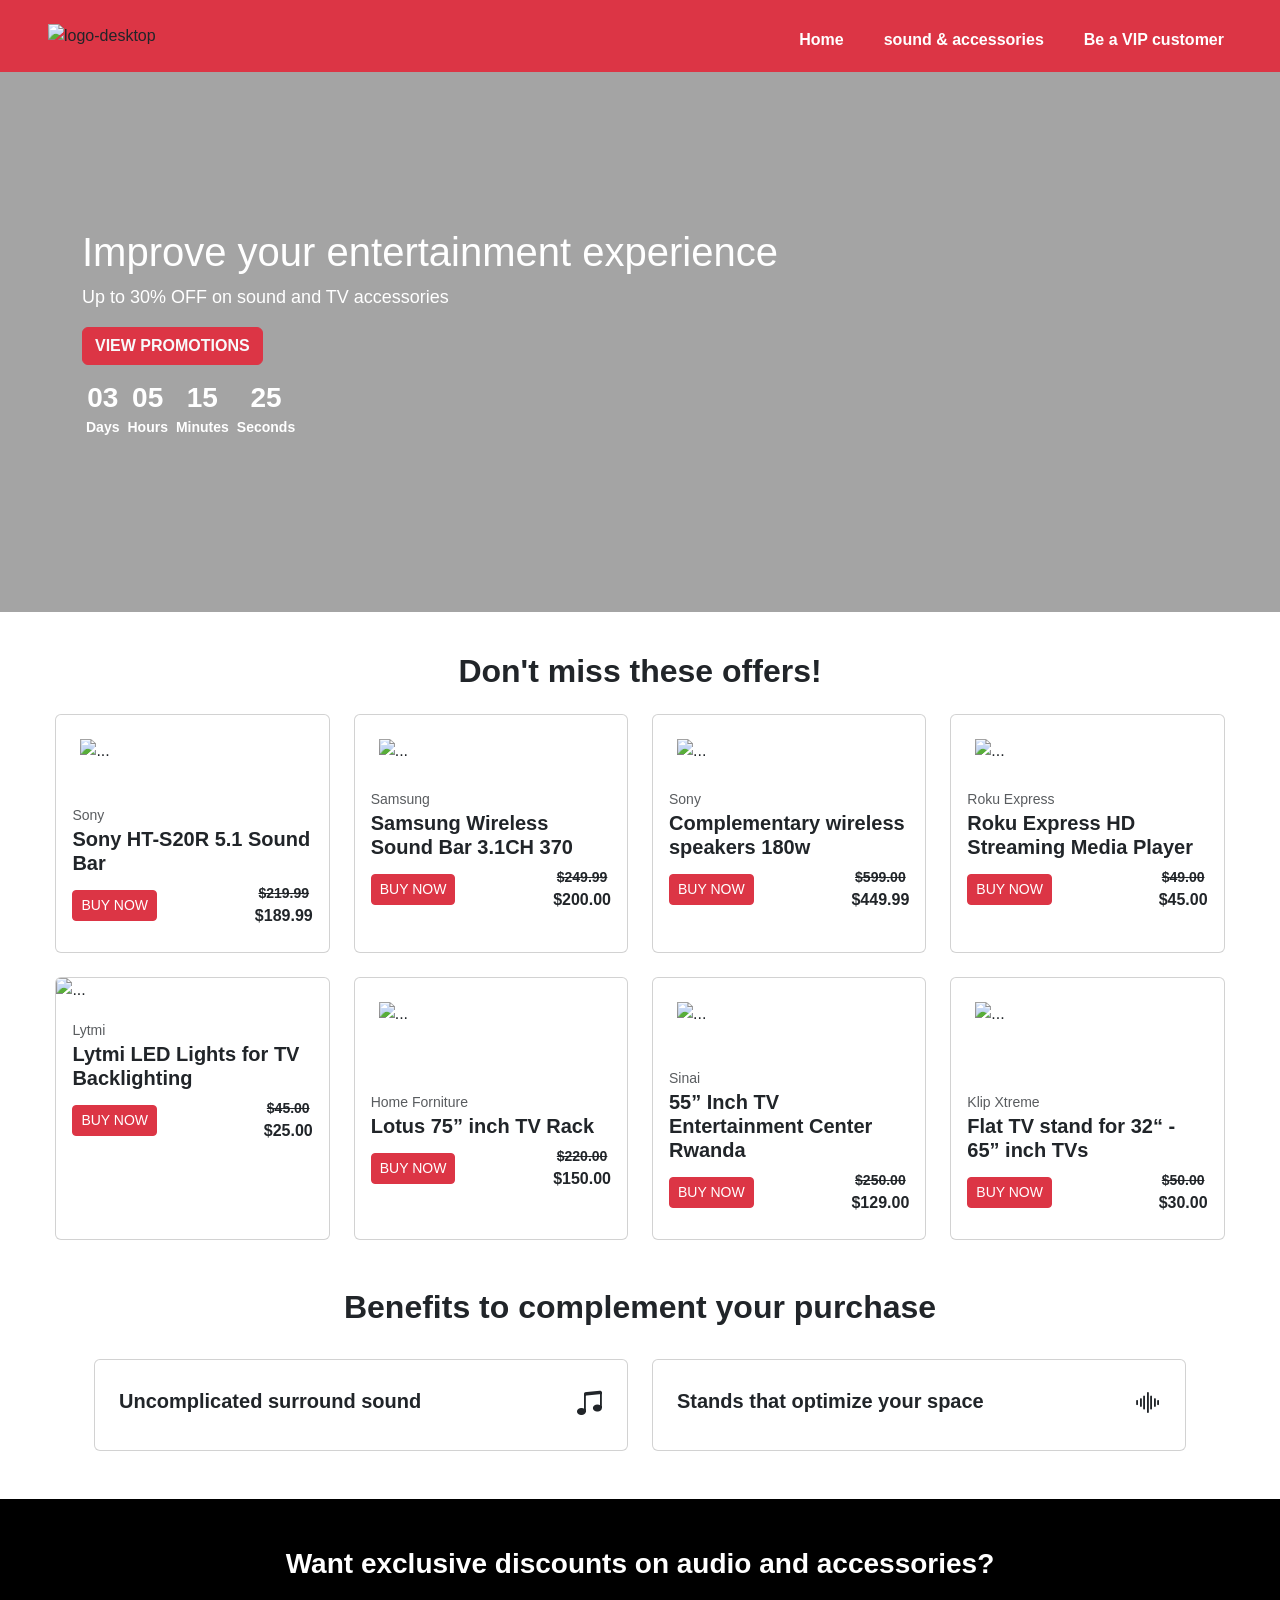
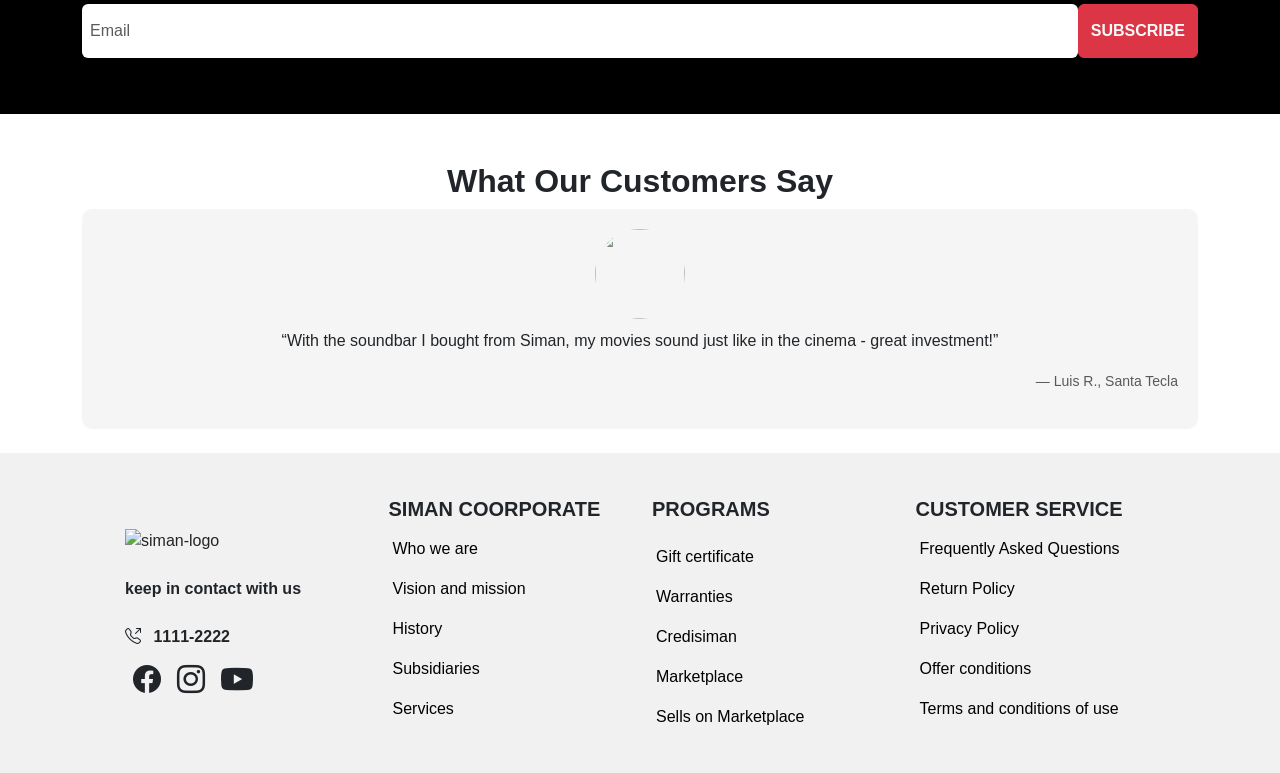
==== sonido-accesorios.html @ 6a21d480 "actualizacion de la pagina princial & segunda pagina" ====
<!DOCTYPE html>
<html lang="en">
<head>
    <meta charset="UTF-8">
    <meta name="viewport" content="width=device-width, initial-scale=1.0">
    <!-- bootstrap -->
    <link href="https://cdn.jsdelivr.net/npm/bootstrap@5.3.5/dist/css/bootstrap.min.css" rel="stylesheet"
        integrity="sha384-SgOJa3DmI69IUzQ2PVdRZhwQ+dy64/BUtbMJw1MZ8t5HZApcHrRKUc4W0kG879m7" crossorigin="anonymous">
    <!-- my css -->
    <link rel="stylesheet" href="./styles/main.css">

    <!-- icons -->
    <link rel="stylesheet" href="https://cdn.jsdelivr.net/npm/bootstrap-icons@1.10.5/font/bootstrap-icons.css">
    <title>Siman</title>

    <!-- favicon -->
    <link rel="shortcut icon"
        href="https://simanguatemala.vtexassets.com/assets/vtex.file-manager-graphql/images/2375d2b0-a2b3-4b25-a170-7aece2678633___c0e8cd3ea762f9db4b2bd7751174f7fa.svg"
        type="image/x-icon">
    <title>Star Wars</title>
</head>
<body>

    <header>
        <nav class="navbar navbar-expand-lg bg-danger">
          <div class="container-fluid px-2 px-lg-5 py-1">
            <button class="navbar-toggler" type="button" data-bs-toggle="collapse" data-bs-target="#navbarSupportedContent" aria-controls="navbarSupportedContent" aria-expanded="false" aria-label="Toggle navigation" style="border: none;">
              <span class="navbar-toggler-icon"></span>
            </button>
            </figure class="navbar-brand">
              <img
              src="https://simanguatemala.vtexassets.com/assets/vtex.file-manager-graphql/images/2375d2b0-a2b3-4b25-a170-7aece2678633___c0e8cd3ea762f9db4b2bd7751174f7fa.svg"
              alt="siman-logo" class="img-fluid d-md-none" style="max-width: 40px;" />
              <img class="d-none d-md-block"
                    src="https://simanguatemala.vtexassets.com/assets/vtex.file-manager-graphql/images/c151d70c-7b00-42c3-a882-f98269ffe7f4___5846d44646cb98de410f65258cc00608.png"
                    alt="logo-desktop" class="img-fluid" />
            </figure>
            <div class="collapse navbar-collapse" id="navbarSupportedContent">
              <ul class="navbar-nav mb-2 mb-lg-0 w-100 d-flex justify-content-center justify-content-lg-end gap-lg-4 mt-2">
                <li class="nav-item">
                  <a class="nav-link text-white fw-semibold" aria-current="page" href="index.html">Home</a>
                </li>
                <li class="nav-item">
                  <a class="nav-link text-white fw-semibold" href="sonido-accesorios.html">sound & accessories</a>
                </li>
                <li class="nav-item dropdown">
                  <a class="nav-link text-white fw-semibold" href="vip-customer.html">Be a VIP customer</a>
                </li>
              </ul>
            </div>
          </div>
        </nav>
    </header>

    <main class="w-100">

        <!-- HERO-->
        <section class="banner-hero-sonido_accesorios position-relative">

            <!-- opacidad de la img de fondo -->
            <div class="lamina text-white text-center text-md-start d-flex flex-column justify-content-center align-items-md-start align-items-center">
              <div class="container">
                    <h2 class="title">Improve your entertainment experience</h2>
                    <p class="paragraph">Up to 30% OFF on sound and TV accessories</p>
                    <button class="btn btn-danger text-light fw-bold">VIEW PROMOTIONS</button>

                    <div class="d-flex text-center justify-content-center justify-content-md-start text-white py-3">
                      <h3 class="fs-3 fw-bold m-0">03 <span class="timerText d-block m-1">Days</span></h3>
                      <h3 class="fs-3 fw-bold m-0">05 <span class="timerText d-block m-1">Hours</span></h3>
                      <h3 class="fs-3 fw-bold m-0">15 <span class="timerText d-block m-1">Minutes</span></h3>
                      <h3 class="fs-3 fw-bold m-0">25 <span class="timerText d-block m-1">Seconds</span></h3>
                  </div>
                </div>
            </div>
        </section>

        <!-- featured products -->
        <section class="container-fluid my-4">
            <h2 class="fw-bold text-center px-lg-5 px-2 py-3">Don't miss these offers!</h2>

            <div class="carousel-container mx-auto row row-cols-1 row-cols-md-3 g-4">
          
                  <article class="col-lg-3">
                    <div class="card h-100 pb-lg-2">
                      <img src="https://siman.vtexassets.com/arquivos/ids/6643226-500-auto?v=638767209895900000&width=500&height=auto&aspect=true" class="card-img-top img-fluid p-4" alt="...">
                      <div class="card-body">
                        <span><small class="text-body-secondary">Sony</small></span>
                        <h5 class="card-title fw-bold">Sony HT-S20R 5.1 Sound Bar</h5>
                        <div class="d-flex justify-content-between align-items-center">
                          <button class="btn btn-danger btn-sm">BUY NOW</button>
                          <p class="card-text fw-semibold discount text-center"> <span class="text-decoration-line-through price d-block">$219.99</span> $189.99</p>
                        </div>
                      </div>
                    </div>
                  </article>


                  <article class="col-lg-3">
                    <div class="card h-100 pb-lg-2">
                      <img src="https://siman.vtexassets.com/arquivos/ids/6119505-500-auto?v=638615772704100000&width=500&height=auto&aspect=true" class="card-img-top img-fluid p-4" alt="...">
                      <div class="card-body py-0">
                        <span><small class="text-body-secondary">Samsung</small></span>
                        <h5 class="card-title fw-bold">Samsung Wireless Sound Bar 3.1CH 370</h5>
                        <div class="d-flex justify-content-between align-items-center">
                          <button class="btn btn-danger btn-sm">BUY NOW</button>
                          <p class="card-text fw-semibold discount text-center"> <span class="text-decoration-line-through price d-block">$249.99</span> $200.00</p>
                        </div>
                      </div>
                    </div>
                  </article>

                  <article class="col-lg-3">
                    <div class="card h-100 pb-lg-2">
                      <img src="https://siman.vtexassets.com/arquivos/ids/3987965-500-auto?v=638132895800870000&width=500&height=auto&aspect=true" class="card-img-top img-fluid p-4" alt="...">
                      <div class="card-body py-0">
                        <span><small class="text-body-secondary">Sony</small></span>
                        <h5 class="card-title fw-bold">Complementary wireless speakers 180w</h5>
                        <div class="d-flex justify-content-between align-items-center">
                          <button class="btn btn-danger btn-sm">BUY NOW</button>
                          <p class="card-text fw-semibold discount text-center"> <span class="text-decoration-line-through price d-block">$599.00</span> $449.99</p>
                        </div>
                      </div>
                    </div>
                  </article>

                  <article class="col-lg-3">
                    <div class="card h-100 pb-lg-2">
                      <img src="https://siman.vtexassets.com/arquivos/ids/6237749-500-auto?v=638640838999270000&width=500&height=auto&aspect=true" class="card-img-top img-fluid p-4" alt="...">
                      <div class="card-body py-0">
                        <span><small class="text-body-secondary">Roku Express</small></span>
                        <h5 class="card-title fw-bold">Roku Express HD Streaming Media Player</h5>
                        <div class="d-flex justify-content-between align-items-center">
                          <button class="btn btn-danger btn-sm">BUY NOW</button>
                          <p class="card-text fw-semibold discount text-center"> <span class="text-decoration-line-through price d-block">$49.00</span> $45.00</p>
                        </div>
                      </div>
                    </div>
                  </article>

                  <article class="col-lg-3">
                    <div class="card h-100 pb-lg-2">
                      <img src="https://siman.vtexassets.com/arquivos/ids/6448779-1200-auto?v=638700645187700000&width=1200&height=auto&aspect=true" class="card-img-top img-fluid" alt="...">
                      <div class="card-body ">
                        <span><small class="text-body-secondary">Lytmi</small></span>
                        <h5 class="card-title fw-bold">Lytmi LED Lights for TV Backlighting</h5>
                        <div class="d-flex justify-content-between align-items-center">
                          <button class="btn btn-danger btn-sm">BUY NOW</button>
                          <p class="card-text fw-semibold discount text-center"> <span class="text-decoration-line-through price d-block">$45.00</span> $25.00</p>
                        </div>
                      </div>
                    </div>
                  </article>

                  <article class="col-lg-3">
                    <div class="card h-100 pb-lg-2">
                      <img src="https://siman.vtexassets.com/arquivos/ids/6838972-1200-auto?v=638814684717830000&width=1200&height=auto&aspect=true" class="card-img-top img-fluid p-4" alt="...">
                      <div class="card-body mt-4">
                        <span><small class="text-body-secondary">Home Forniture</small></span>
                        <h5 class="card-title fw-bold">Lotus 75” inch TV Rack</h5>
                        <div class="d-flex justify-content-between align-items-center">
                          <button class="btn btn-danger btn-sm">BUY NOW</button>
                          <p class="card-text fw-semibold discount text-center"> <span class="text-decoration-line-through price d-block">$220.00</span> $150.00</p>
                        </div>
                      </div>
                    </div>
                  </article>

                  <article class="col-lg-3">
                    <div class="card h-100 pb-lg-2">
                      <img src="https://siman.vtexassets.com/arquivos/ids/6774297-1200-auto?v=638793185902170000&width=1200&height=auto&aspect=true" class="card-img-top img-fluid p-4" alt="...">
                      <div class="card-body">
                        <span><small class="text-body-secondary">Sinai</small></span>
                        <h5 class="card-title fw-bold">55” Inch TV Entertainment Center Rwanda</h5>
                        <div class="d-flex justify-content-between align-items-center">
                          <button class="btn btn-danger btn-sm">BUY NOW</button>
                          <p class="card-text fw-semibold discount text-center"> <span class="text-decoration-line-through price d-block">$250.00</span> $129.00</p>
                        </div>
                      </div>
                    </div>
                  </article>

                  <article class="col-lg-3">
                    <div class="card h-100 pb-lg-2">
                      <img src="https://siman.vtexassets.com/arquivos/ids/422179-800-auto?v=637254024522270000&width=800&height=auto&aspect=true" class="card-img-top img-fluid p-4" alt="...">
                      <div class="card-body mt-4">
                        <span><small class="text-body-secondary">Klip Xtreme</small></span>
                        <h5 class="card-title fw-bold">Flat TV stand for 32“ - 65” inch TVs</h5>
                        <div class="d-flex justify-content-between align-items-center">
                          <button class="btn btn-danger btn-sm">BUY NOW</button>
                          <p class="card-text fw-semibold discount text-center"> <span class="text-decoration-line-through price d-block">$50.00</span> $30.00</p>
                        </div>
                      </div>
                    </div>
                  </article>
            </div>
            

        </section>

        <!-- Benefits to complement your purchase -->
        <section class="container-fluid my-5">
            <h2 class="px-lg-5 px-3 text-center  fw-bold">Benefits to complement your purchase</h2>
            <div class="container mx-auto row row-cols-1 row-cols-md-2 g-4 mt-2">
                
                <div class="col-lg-6">
                  <div class="card p-2">
                    <div class="card-body d-flex align-items-center justify-content-between">
                      <h5 class="card-title fw-semibold">Uncomplicated surround sound</h5>
                      <i class="bi bi-music-note-beamed fs-3"></i>
                    </div>
                  </div>
                </div>

                <div class="col-lg-6">
                  <div class="card p-2">
                    <div class="card-body d-flex align-items-center justify-content-between">
                      <h5 class="card-title fw-semibold">Stands that optimize your space</h5>
                      <i class="bi bi-soundwave fs-3"></i>
                    </div>
                  </div>
                </div>



              </div>
        </section>

        <section class="container-fluid my-5 bg-black text-white text-center py-5">
          <h3 class="fw-bold pb-3">Want exclusive discounts on audio and accessories?</h3>

          <div class="container">
            <form class="d-flex justify-content-center  mb-2">
              <input type="email" class="form-control input__text" placeholder="Email" aria-label="Recipient's username" aria-describedby="button-addon2">
              <button class="btn btn-danger fw-bold text-light fw-bold" type="button" id="button-addon2">SUBSCRIBE</button>
            </form>
          </div>


        </section>

        <!-- CUSTOMERS' OPINIONS -->
        <section class="container-fluid my-4">
            <h2 class="fw-bold text-center">
                What Our Customers Say 
            </h2>
            <article class="container">
                <div class="customer">
                    <img src="https://images.unsplash.com/photo-1599566150163-29194dcaad36?q=80&w=1974&auto=format&fit=crop&ixlib=rb-4.0.3&ixid=M3wxMjA3fDB8MHxwaG90by1wYWdlfHx8fGVufDB8fHx8fA%3D%3D" alt="" class="img-fluid customer__img rounded-circle">
                    <p>“With the soundbar I bought from Siman, my movies sound just like in the cinema - great investment!”</p>
                    <p class="text-end "><small class="text-body-secondary">— Luis R., Santa Tecla</small></p>
                </div>
            </article>

        </section>
        
    </main>


    <footer class="footer">

        <div class="footer__container row">

            <!-- logo - form - redes - apps -->
            
            <article class="col-md-12 col-lg-3 d-flex flex-column align-items-lg-start justify-content-center align-items-center ">
    
                <img src="https://praderaconcepcion.com/wp-content/uploads/2022/08/LOGO-SIMAN.png" alt="siman-logo" class="img-fluid my-2" style="max-width: 140px;">
    
                <p class="text-center text-lg-start fw-bold mt-3">keep in contact with us</p>
    
                <span class="text-center text-lg-start fw-bold my-2"><i class="bi bi-telephone-outbound pe-2"></i> 1111-2222</span>
    

                <!-- redes -->
                <div class=" d-flex justify-content-center justify-content-lg-start align-items-center px-2 gap-3">
                  <i class="bi bi-facebook fs-3"></i>
                  <i class="bi bi-instagram fs-3"></i>
                  <i class="bi bi-youtube fs-2"></i>
                </div>
    
            </article>
    
            <!-- siman coorporativo -->
            <article class="col-md-4 col-lg-3 d-flex justify-content-center flex-md-column align-items-lg-start my-2">
    
                <h5 class="fw-bold py-2 d-none d-md-block">SIMAN COORPORATE</h5>
    
                <p class="px-1"><a href="#" class="footer__links d-none d-md-block">Who we are</a></p>
                <p class="px-1"><a href="#" class="footer__links d-none d-md-block">Vision and mission</a></p>
                <p class="px-1"><a href="#" class="footer__links d-none d-md-block">History</a></p>
                <p class="px-1"><a href="#" class="footer__links d-none d-md-block">Subsidiaries</a></p>
                <p class="px-1"><a href="#" class="footer__links d-none d-md-block">Services</a></p>


                <div class="dropdown d-md-none">
                  <button class="btn btn-secondary dropdown-toggle" type="button" data-bs-toggle="dropdown" aria-expanded="false">
                    SIMAN COORPORATE
                  </button>
                  <ul class="dropdown-menu">
                    <li><a href="#" class="dropdown-item footer__links">Who we are</a></li>
                    <li><a href="#" class="dropdown-item footer__links">Vision and mission</a></li>
                    <li><a href="#" class="dropdown-item footer__links">History</a></li>
                    <li><a href="#" class="dropdown-item footer__links">Subsidiaries</a></li>
                    <li><a href="#" class="dropdown-item footer__links">Services</a></li>
                  </ul>
                </div>
                
            </article>
    
            <!-- programas -->
            <article class="col-md-4 col-lg-3 d-flex justify-content-center flex-md-column align-items-lg-start my-2">
    
                <h5 class="fw-bold py-3 d-none d-md-block">PROGRAMS</h5>
    
                <p class="px-1"><a href="#" class="footer__links d-none d-md-block">Gift certificate</a></p>
                <p class="px-1"><a href="#" class="footer__links d-none d-md-block">Warranties</a></p>
                <p class="px-1"><a href="#" class="footer__links d-none d-md-block">Credisiman</a></p>
                <p class="px-1"><a href="#" class="footer__links d-none d-md-block">Marketplace</a></p>
                <p class="px-1"><a href="#" class="footer__links d-none d-md-block">Sells on Marketplace</a></p>

                <div class="dropdown d-md-none">
                  <button class="btn btn-secondary dropdown-toggle" type="button" data-bs-toggle="dropdown" aria-expanded="false">
                    PROGRAMS
                  </button>
                  <ul class="dropdown-menu">
                    <li><a href="#" class="dropdown-item footer__links">Gift certificate</a></li>
                    <li><a href="#" class="dropdown-item footer__links">Warranties</a></li>
                    <li><a href="#" class="dropdown-item footer__links">Credisiman</a></li>
                    <li><a href="#" class="dropdown-item footer__links">Marketplace</a></li>
                    <li><a href="#" class="dropdown-item footer__links">Sells on Marketplace</a></li>
                  </ul>
                </div>
    
            </article>
    
            <!-- servicio al cliente -->
            <article class="col-md-4 col-lg-3 d-flex justify-content-center flex-md-column align-items-lg-start my-2">
    
                <h5 class="fw-bold py-2 d-none d-md-block">CUSTOMER SERVICE</h5>
    
                <p class="px-1"><a href="#" class="footer__links d-none d-md-block">Frequently Asked Questions</a></p>
                <p class="px-1"><a href="#" class="footer__links d-none d-md-block">Return Policy</a></p>
                <p class="px-1"><a href="#" class="footer__links d-none d-md-block">Privacy Policy</a></p>
                <p class="px-1"><a href="#" class="footer__links d-none d-md-block">Offer conditions</a></p>
                <p class="px-1"><a href="#" class="footer__links d-none d-md-block">Terms and conditions of use</a></p>

                <div class="dropdown d-md-none">
                  <button class="btn btn-secondary dropdown-toggle" type="button" data-bs-toggle="dropdown" aria-expanded="false">
                    PROGRAMS
                  </button>
                  <ul class="dropdown-menu">
                    <li><a href="#" class="dropdown-item footer__links">Frequently Asked Questions</a></li>
                    <li><a href="#" class="dropdown-item footer__links">Return Policy</a></li>
                    <li><a href="#" class="dropdown-item footer__links">Privacy Policy</a></li>
                    <li><a href="#" class="dropdown-item footer__links">Offer conditions</a></li>
                    <li><a href="#" class="dropdown-item footer__links">Terms and conditions of use</a></li>
                  </ul>
                </div>

            </article>
    
            </div>

    </footer>
    


    <!-- script -->
    <script src=" https://cdn.jsdelivr.net/npm/bootstrap@5.3.5/dist/js/bootstrap.bundle.min.js" integrity="sha384-k6d4wzSIapyDyv1kpU366/PK5hCdSbCRGRCMv+eplOQJWyd1fbcAu9OCUj5zNLiq" crossorigin="anonymous"></script>
</body>
</html>
---- styles/main.css ----
body{
    font-family: "Poppins", sans-serif;
}


input::placeholder{
    color: black ;
}

.timerText{
    font-size: 12px;
}

.subparagraph{
    font-size: 14px;
}

.logo{
    width: 100%;
}

/* mdias for timer and subparagraph */
@media (min-width: 768px) {
    .timerText{
        font-size: 14px;
    }
    .subparagraph{
        font-size: 18px;
    }

    .logo{
        width: 60px;
    }

    .title{
        font-size: 40px;
    }
    .subtitle{
        font-size: 30px;
    }
    .paragraph{
        font-size: 18px;
    }


}

.discount{
    font-size: 30px;
    font-weight: bold;
}

.banner-hero{
    background-image: url('https://images.unsplash.com/photo-1650091507687-5ea34d80e674?q=80&w=1932&auto=format&fit=crop&ixlib=rb-4.0.3&ixid=M3wxMjA3fDB8MHxwaG90by1wYWdlfHx8fGVufDB8fHx8fA%3D%3D');
    height: 60vh;
    background-size: cover;
    background-position: center;
    width: 100%;
}

.lamina{
    width: 100%;
    height: 100%;
    background-color: rgba(0, 0, 0, 0.356);
}

.slider{
    height: 180px;
}

.carousel-container{
    width: 95%;
}

@media (min-width: 768px) {
    .slider{
        height: auto;
    }
    .footer{
        padding: 40px;
    }
}

.price{
    font-size: 14px;
    font-weight: semi-bold;
}

.discount{
    font-size: 16px;
    font-weight: semi-bold;
    
}

.input__text{
    padding: 15px 8px;
    border: none;
}


/* customer */
.customer{
    background-color: #f5f5f5;
    padding: 20px;
    text-align: center;
    border-radius: 10px;
    position: relative;
}

.customer__img{
    width: 90px;
    height: 90px;
    object-fit: cover;
    object-position: top;
    margin-bottom: 10px;
}

.footer{
    background-color: #F1F1F1;
    padding: 20px;
}

.footer__container{
    width: 85%;
    margin: 0 auto;
}

.footer__links{
    text-decoration: none;
    color: black;
}

.footer__links:hover{
    transition: ease-in-out 0.3s;
    text-decoration: underline;
    color: #932121;
}



/* estilos para la pagina de sonido-accesorios.html */

.card__container{
    max-width: 375px;
    border: 1px solid rgba(76, 75, 75, 0.273);
    border-radius: 10px;
}
.card__img{
    max-width: 300px;
    object-fit: cover;
    object-position: top;
}

.card__img:hover{
    transform: scale(1.1);
    transition: ease-in-out 0.3s;
}

.banner-hero-sonido_accesorios{
    background-image: url('https://cdn.computerhoy.com/sites/navi.axelspringer.es/public/media/image/2020/03/familia-viendo-disney-plus-1885289.jpg');
    height: 60vh;
    background-size: cover;
    background-position: center;
    width: 100%;
}
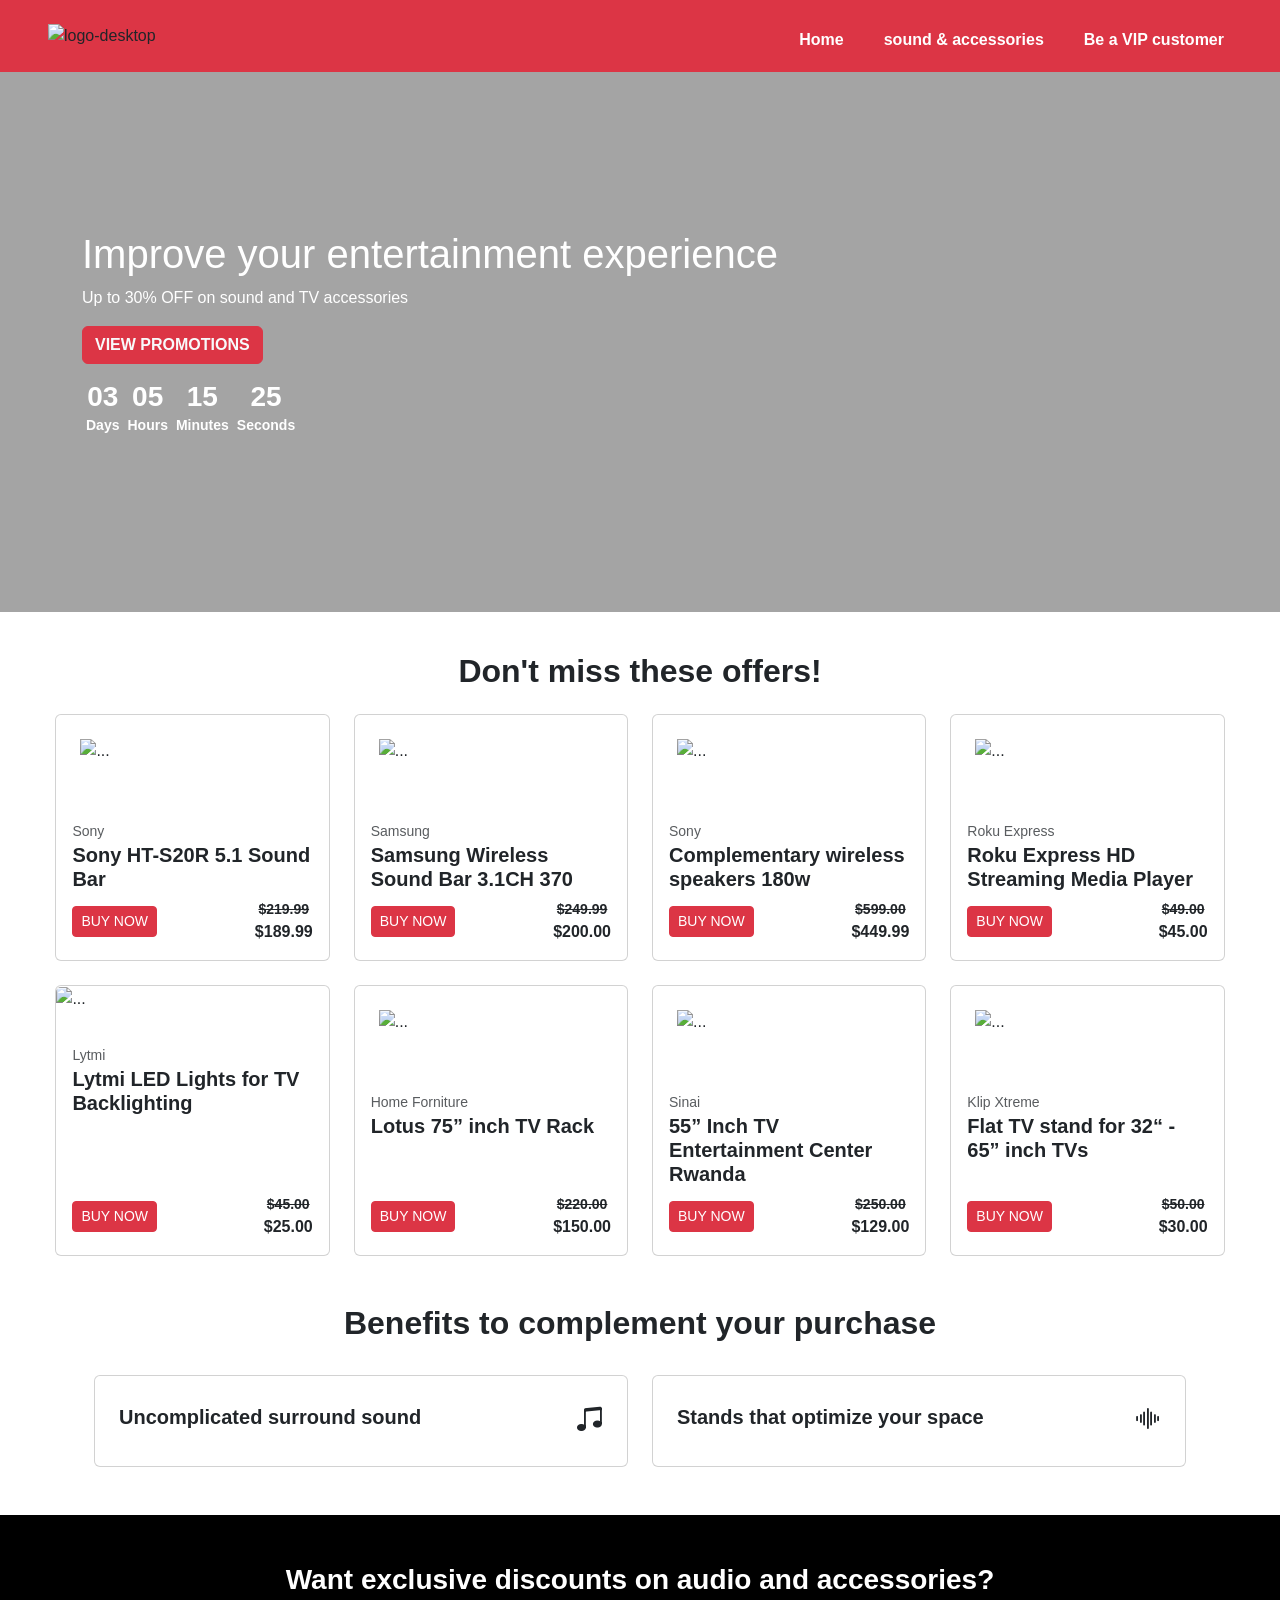
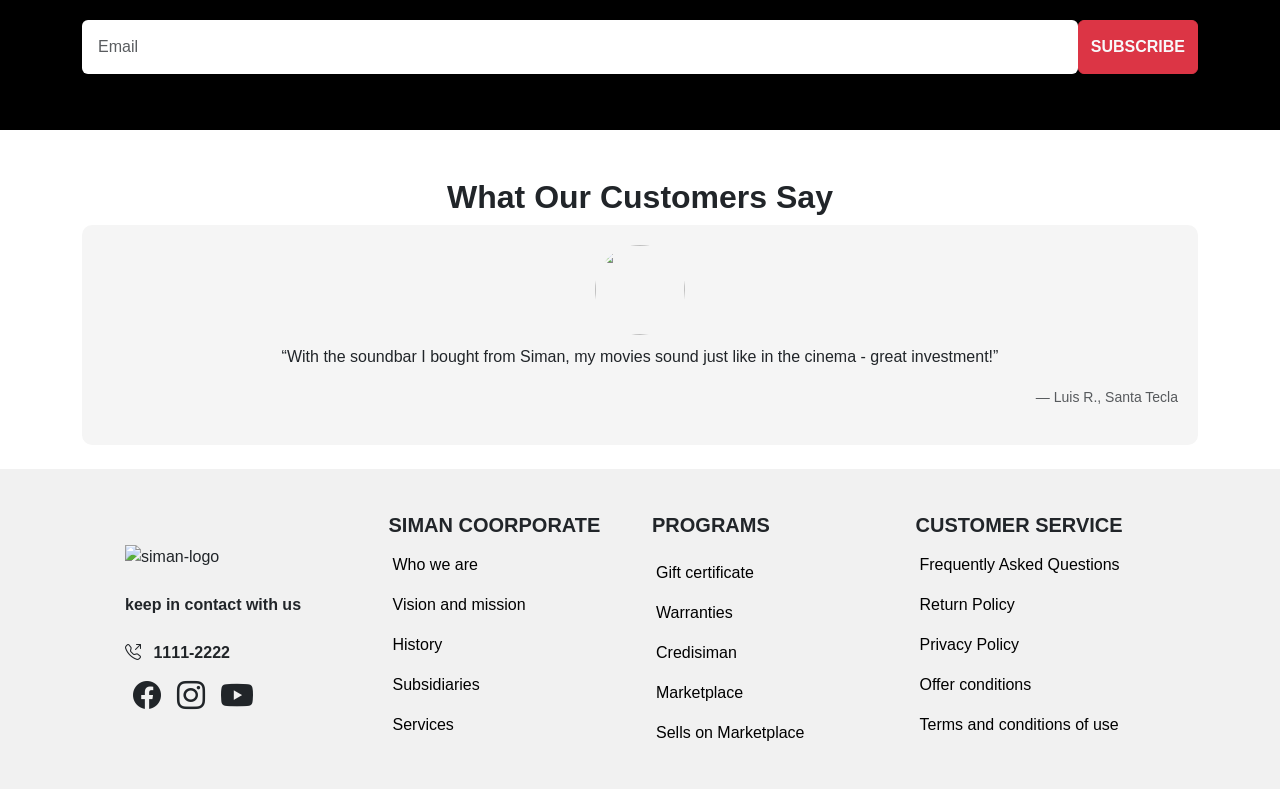
==== commit 38f75cf9: "pagina 3" ====
--- a/sonido-accesorios.html
+++ b/sonido-accesorios.html
@@ -81,11 +81,15 @@
             <div class="carousel-container mx-auto row row-cols-1 row-cols-md-3 g-4">
           
                   <article class="col-lg-3">
-                    <div class="card h-100 pb-lg-2">
-                      <img src="https://siman.vtexassets.com/arquivos/ids/6643226-500-auto?v=638767209895900000&width=500&height=auto&aspect=true" class="card-img-top img-fluid p-4" alt="...">
-                      <div class="card-body">
-                        <span><small class="text-body-secondary">Sony</small></span>
-                        <h5 class="card-title fw-bold">Sony HT-S20R 5.1 Sound Bar</h5>
+                    <div class="card h-100">
+                      <figure class="card__img ">
+                        <img src="https://siman.vtexassets.com/arquivos/ids/6643226-500-auto?v=638767209895900000&width=500&height=auto&aspect=true" class="card-img-top img-fluid p-4" alt="...">
+                      </figure>
+                      <div class="card-body d-flex flex-column justify-content-between">
+                        <div>
+                          <span><small class="text-body-secondary">Sony</small></span>
+                          <h5 class="card-title fw-bold">Sony HT-S20R 5.1 Sound Bar</h5>
+                        </div>
                         <div class="d-flex justify-content-between align-items-center">
                           <button class="btn btn-danger btn-sm">BUY NOW</button>
                           <p class="card-text fw-semibold discount text-center"> <span class="text-decoration-line-through price d-block">$219.99</span> $189.99</p>
@@ -96,11 +100,15 @@
 
 
                   <article class="col-lg-3">
-                    <div class="card h-100 pb-lg-2">
-                      <img src="https://siman.vtexassets.com/arquivos/ids/6119505-500-auto?v=638615772704100000&width=500&height=auto&aspect=true" class="card-img-top img-fluid p-4" alt="...">
-                      <div class="card-body py-0">
-                        <span><small class="text-body-secondary">Samsung</small></span>
-                        <h5 class="card-title fw-bold">Samsung Wireless Sound Bar 3.1CH 370</h5>
+                    <div class="card h-100">
+                      <figure class="card__img">
+                        <img src="https://siman.vtexassets.com/arquivos/ids/6119505-500-auto?v=638615772704100000&width=500&height=auto&aspect=true" class="card-img-top img-fluid p-4" alt="...">
+                      </figure>
+                      <div class="card-body  d-flex flex-column justify-content-between">
+                        <div>
+                          <span><small class="text-body-secondary">Samsung</small></span>
+                          <h5 class="card-title fw-bold">Samsung Wireless Sound Bar 3.1CH 370</h5>
+                        </div>
                         <div class="d-flex justify-content-between align-items-center">
                           <button class="btn btn-danger btn-sm">BUY NOW</button>
                           <p class="card-text fw-semibold discount text-center"> <span class="text-decoration-line-through price d-block">$249.99</span> $200.00</p>
@@ -110,11 +118,15 @@
                   </article>
 
                   <article class="col-lg-3">
-                    <div class="card h-100 pb-lg-2">
-                      <img src="https://siman.vtexassets.com/arquivos/ids/3987965-500-auto?v=638132895800870000&width=500&height=auto&aspect=true" class="card-img-top img-fluid p-4" alt="...">
-                      <div class="card-body py-0">
-                        <span><small class="text-body-secondary">Sony</small></span>
-                        <h5 class="card-title fw-bold">Complementary wireless speakers 180w</h5>
+                    <div class="card h-100">
+                      <figure class="card__img">
+                        <img src="https://siman.vtexassets.com/arquivos/ids/3987965-500-auto?v=638132895800870000&width=500&height=auto&aspect=`true" class="card-img-top img-fluid p-4" alt="...">
+                      </figure>
+                      <div class="card-body  d-flex flex-column justify-content-between">
+                        <div>
+                          <span><small class="text-body-secondary">Sony</small></span>
+                          <h5 class="card-title fw-bold">Complementary wireless speakers 180w</h5>
+                        </div>
                         <div class="d-flex justify-content-between align-items-center">
                           <button class="btn btn-danger btn-sm">BUY NOW</button>
                           <p class="card-text fw-semibold discount text-center"> <span class="text-decoration-line-through price d-block">$599.00</span> $449.99</p>
@@ -124,11 +136,15 @@
                   </article>
 
                   <article class="col-lg-3">
-                    <div class="card h-100 pb-lg-2">
-                      <img src="https://siman.vtexassets.com/arquivos/ids/6237749-500-auto?v=638640838999270000&width=500&height=auto&aspect=true" class="card-img-top img-fluid p-4" alt="...">
-                      <div class="card-body py-0">
-                        <span><small class="text-body-secondary">Roku Express</small></span>
-                        <h5 class="card-title fw-bold">Roku Express HD Streaming Media Player</h5>
+                    <div class="card h-100">
+                      <figure class="card__img">
+                        <img src="https://siman.vtexassets.com/arquivos/ids/6237749-500-auto?v=638640838999270000&width=500&height=auto&aspect=true" class="card-img-top img-fluid p-4" alt="...">
+                      </figure>
+                      <div class="card-body  d-flex flex-column justify-content-between">
+                        <div>
+                          <span><small class="text-body-secondary">Roku Express</small></span>
+                          <h5 class="card-title fw-bold">Roku Express HD Streaming Media Player</h5>
+                        </div>
                         <div class="d-flex justify-content-between align-items-center">
                           <button class="btn btn-danger btn-sm">BUY NOW</button>
                           <p class="card-text fw-semibold discount text-center"> <span class="text-decoration-line-through price d-block">$49.00</span> $45.00</p>
@@ -138,11 +154,15 @@
                   </article>
 
                   <article class="col-lg-3">
-                    <div class="card h-100 pb-lg-2">
-                      <img src="https://siman.vtexassets.com/arquivos/ids/6448779-1200-auto?v=638700645187700000&width=1200&height=auto&aspect=true" class="card-img-top img-fluid" alt="...">
-                      <div class="card-body ">
-                        <span><small class="text-body-secondary">Lytmi</small></span>
-                        <h5 class="card-title fw-bold">Lytmi LED Lights for TV Backlighting</h5>
+                    <div class="card h-100">
+                      <figure class="card__img">
+                        <img src="https://siman.vtexassets.com/arquivos/ids/6448779-1200-auto?v=638700645187700000&width=1200&height=auto&aspect=true" class="card-img-top img-fluid" alt="...">
+                      </figure>
+                      <div class="card-body  d-flex flex-column justify-content-between">
+                        <div>
+                          <span><small class="text-body-secondary">Lytmi</small></span>
+                          <h5 class="card-title fw-bold">Lytmi LED Lights for TV Backlighting</h5>
+                        </div>
                         <div class="d-flex justify-content-between align-items-center">
                           <button class="btn btn-danger btn-sm">BUY NOW</button>
                           <p class="card-text fw-semibold discount text-center"> <span class="text-decoration-line-through price d-block">$45.00</span> $25.00</p>
@@ -152,11 +172,15 @@
                   </article>
 
                   <article class="col-lg-3">
-                    <div class="card h-100 pb-lg-2">
-                      <img src="https://siman.vtexassets.com/arquivos/ids/6838972-1200-auto?v=638814684717830000&width=1200&height=auto&aspect=true" class="card-img-top img-fluid p-4" alt="...">
-                      <div class="card-body mt-4">
-                        <span><small class="text-body-secondary">Home Forniture</small></span>
-                        <h5 class="card-title fw-bold">Lotus 75” inch TV Rack</h5>
+                    <div class="card h-100">
+                      <figure class="card__img">
+                        <img src="https://siman.vtexassets.com/arquivos/ids/6838972-1200-auto?v=638814684717830000&width=1200&height=auto&aspect=true" class="card-img-top img-fluid p-4" alt="...">
+                      </figure>
+                      <div class="card-body  d-flex flex-column justify-content-between">
+                        <div>
+                          <span><small class="text-body-secondary">Home Forniture</small></span>
+                          <h5 class="card-title fw-bold">Lotus 75” inch TV Rack</h5>
+                        </div>
                         <div class="d-flex justify-content-between align-items-center">
                           <button class="btn btn-danger btn-sm">BUY NOW</button>
                           <p class="card-text fw-semibold discount text-center"> <span class="text-decoration-line-through price d-block">$220.00</span> $150.00</p>
@@ -166,11 +190,15 @@
                   </article>
 
                   <article class="col-lg-3">
-                    <div class="card h-100 pb-lg-2">
-                      <img src="https://siman.vtexassets.com/arquivos/ids/6774297-1200-auto?v=638793185902170000&width=1200&height=auto&aspect=true" class="card-img-top img-fluid p-4" alt="...">
-                      <div class="card-body">
-                        <span><small class="text-body-secondary">Sinai</small></span>
-                        <h5 class="card-title fw-bold">55” Inch TV Entertainment Center Rwanda</h5>
+                    <div class="card h-100">
+                      <figure class="card__img">
+                        <img src="https://siman.vtexassets.com/arquivos/ids/6774297-1200-auto?v=638793185902170000&width=1200&height=auto&aspect=true" class="card-img-top img-fluid p-4" alt="...">
+                      </figure>
+                      <div class="card-body  d-flex flex-column justify-content-between">
+                        <div>
+                          <span><small class="text-body-secondary">Sinai</small></span>
+                          <h5 class="card-title fw-bold">55” Inch TV Entertainment Center Rwanda</h5>
+                        </div>
                         <div class="d-flex justify-content-between align-items-center">
                           <button class="btn btn-danger btn-sm">BUY NOW</button>
                           <p class="card-text fw-semibold discount text-center"> <span class="text-decoration-line-through price d-block">$250.00</span> $129.00</p>
@@ -180,11 +208,15 @@
                   </article>
 
                   <article class="col-lg-3">
-                    <div class="card h-100 pb-lg-2">
-                      <img src="https://siman.vtexassets.com/arquivos/ids/422179-800-auto?v=637254024522270000&width=800&height=auto&aspect=true" class="card-img-top img-fluid p-4" alt="...">
-                      <div class="card-body mt-4">
-                        <span><small class="text-body-secondary">Klip Xtreme</small></span>
-                        <h5 class="card-title fw-bold">Flat TV stand for 32“ - 65” inch TVs</h5>
+                    <div class="card h-100">
+                      <figure class="card__img">
+                        <img src="https://siman.vtexassets.com/arquivos/ids/422179-800-auto?v=637254024522270000&width=800&height=auto&aspect=true" class="card-img-top img-fluid p-4" alt="...">
+                      </figure>
+                      <div class="card-body d-flex flex-column justify-content-between">
+                        <div>
+                          <span><small class="text-body-secondary">Klip Xtreme</small></span>
+                          <h5 class="card-title fw-bold">Flat TV stand for 32“ - 65” inch TVs</h5>
+                        </div>
                         <div class="d-flex justify-content-between align-items-center">
                           <button class="btn btn-danger btn-sm">BUY NOW</button>
                           <p class="card-text fw-semibold discount text-center"> <span class="text-decoration-line-through price d-block">$50.00</span> $30.00</p>
@@ -230,7 +262,7 @@
 
           <div class="container">
             <form class="d-flex justify-content-center  mb-2">
-              <input type="email" class="form-control input__text" placeholder="Email" aria-label="Recipient's username" aria-describedby="button-addon2">
+              <input type="email" class="form-control input__text px-3" placeholder="Email" aria-label="Recipient's username" aria-describedby="button-addon2">
               <button class="btn btn-danger fw-bold text-light fw-bold" type="button" id="button-addon2">SUBSCRIBE</button>
             </form>
           </div>
--- a/styles/main.css
+++ b/styles/main.css
@@ -13,10 +13,6 @@
     font-size: 12px;
 }
 
-.subparagraph{
-    font-size: 14px;
-}
-
 .logo{
     width: 100%;
 }
@@ -25,9 +21,6 @@
 @media (min-width: 768px) {
     .timerText{
         font-size: 14px;
-    }
-    .subparagraph{
-        font-size: 18px;
     }
 
     .logo{
@@ -40,10 +33,15 @@
     .subtitle{
         font-size: 30px;
     }
-    .paragraph{
-        font-size: 18px;
+
+    /*  */
+
+    .slider{
+        height: auto;
     }
-
+    .footer{
+        padding: 40px;
+    }
 
 }
 
@@ -74,15 +72,6 @@
     width: 95%;
 }
 
-@media (min-width: 768px) {
-    .slider{
-        height: auto;
-    }
-    .footer{
-        padding: 40px;
-    }
-}
-
 .price{
     font-size: 14px;
     font-weight: semi-bold;
@@ -99,6 +88,9 @@
     border: none;
 }
 
+.card__img{
+    max-width: 350px;
+}
 
 /* customer */
 .customer{
@@ -142,22 +134,6 @@
 
 /* estilos para la pagina de sonido-accesorios.html */
 
-.card__container{
-    max-width: 375px;
-    border: 1px solid rgba(76, 75, 75, 0.273);
-    border-radius: 10px;
-}
-.card__img{
-    max-width: 300px;
-    object-fit: cover;
-    object-position: top;
-}
-
-.card__img:hover{
-    transform: scale(1.1);
-    transition: ease-in-out 0.3s;
-}
-
 .banner-hero-sonido_accesorios{
     background-image: url('https://cdn.computerhoy.com/sites/navi.axelspringer.es/public/media/image/2020/03/familia-viendo-disney-plus-1885289.jpg');
     height: 60vh;
@@ -165,3 +141,25 @@
     background-position: center;
     width: 100%;
 }
+
+/* estilos para la pagina VIP */
+
+.banner-hero-vip{
+    background-image: url('https://res.cloudinary.com/dy6x06uoe/image/upload/v1746463217/6056393_pxxlm2.jpg');
+    height: 50vh;
+    background-size: cover;
+    /* background-position: 0% 30%; */
+    background-position: center;
+    width: 100%;
+}
+
+.VIP__offer{
+    background-color: #A83338;
+    position: absolute;
+    width: 60px;
+    height: 25px;
+    border-radius: 5px;
+    text-align: center;
+    right: 0;
+    font-size: 12px;
+}
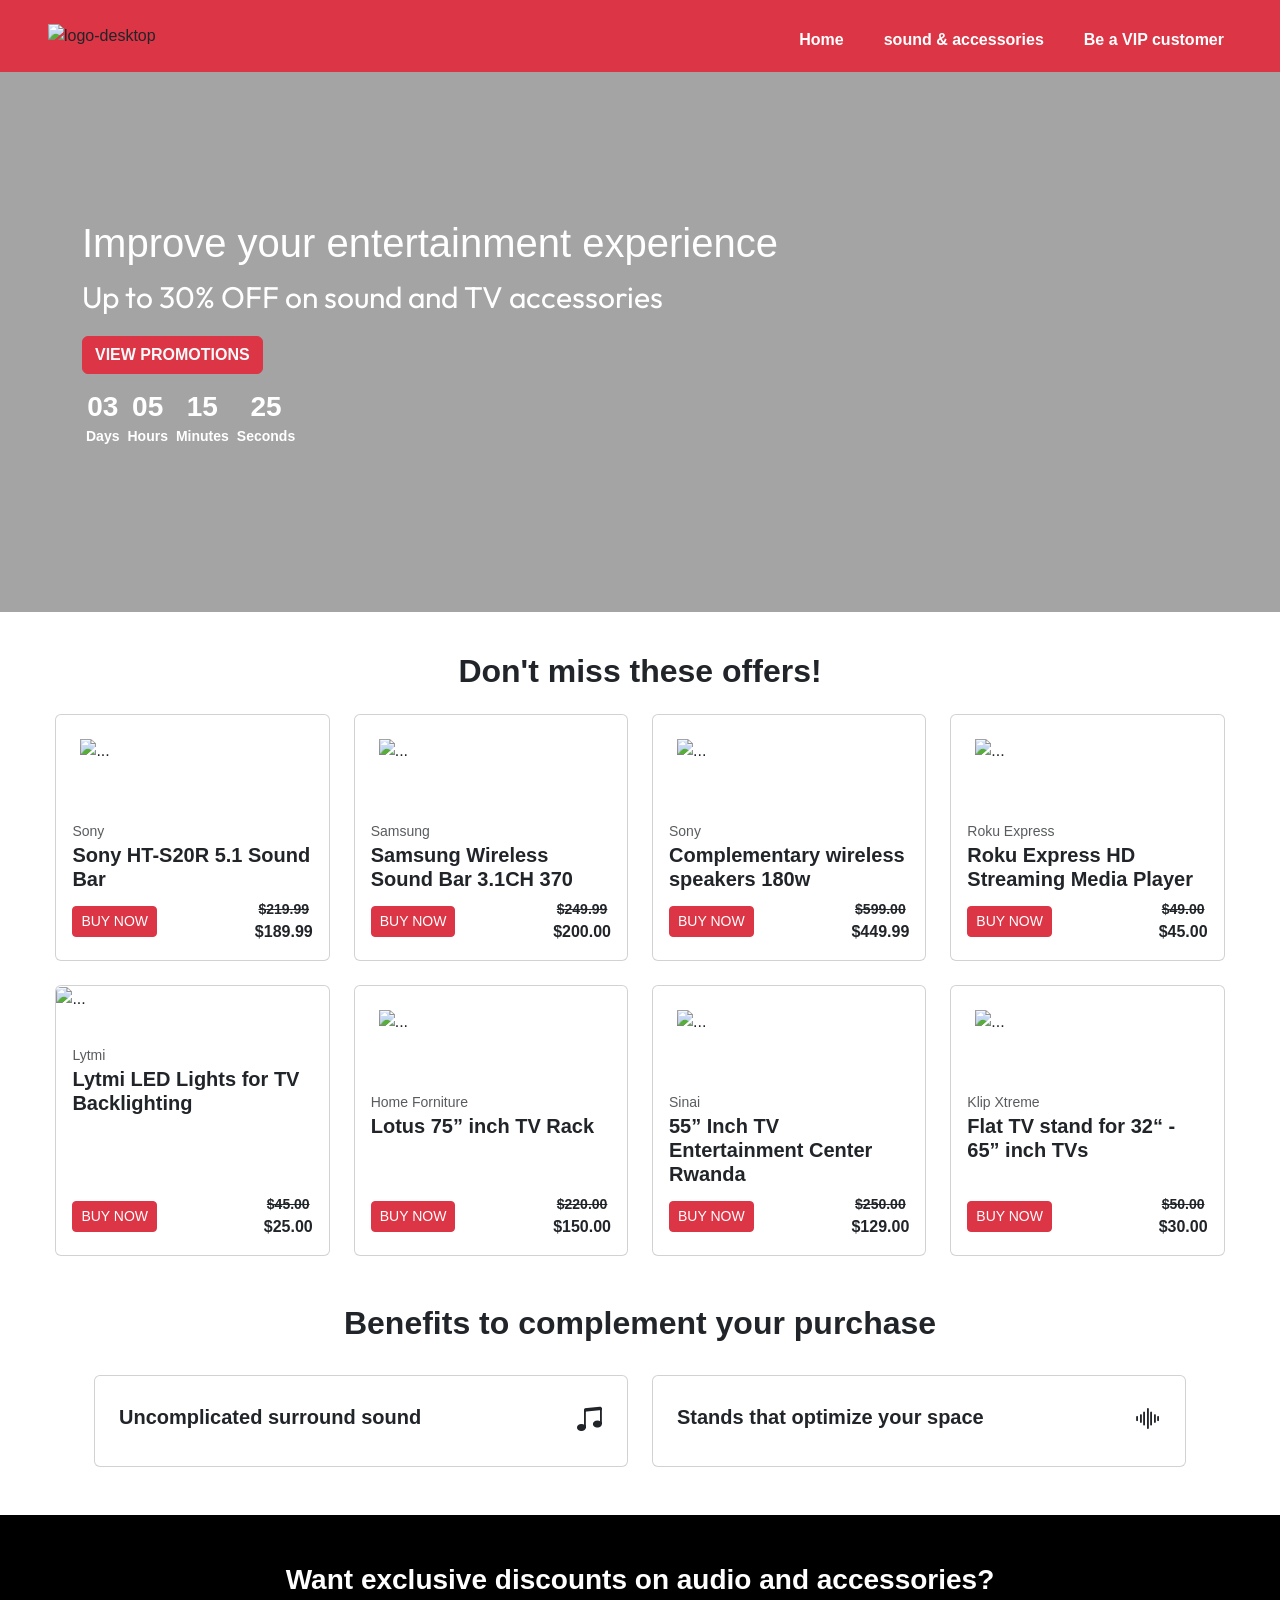
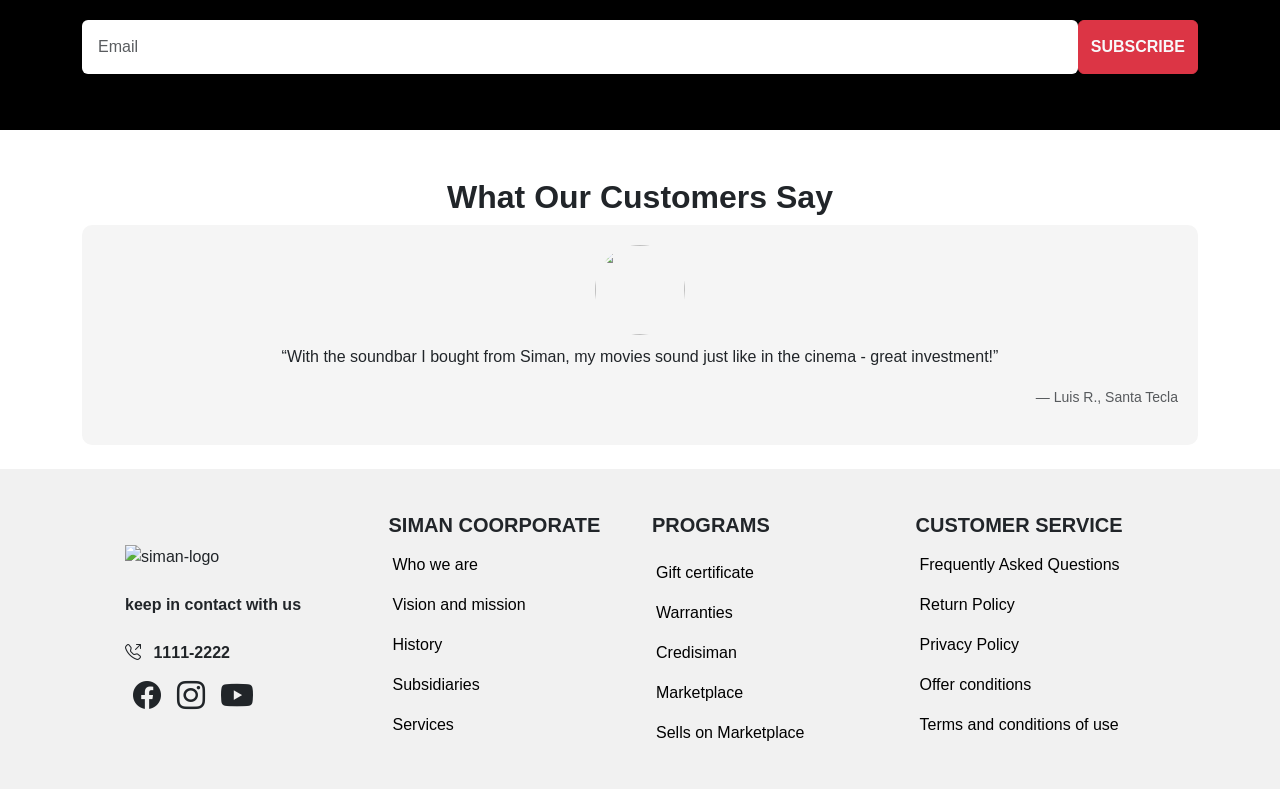
==== commit cbf7702b: "cambio de tipografia en titulo y subtitulo (hero)" ====
--- a/sonido-accesorios.html
+++ b/sonido-accesorios.html
@@ -61,7 +61,7 @@
             <div class="lamina text-white text-center text-md-start d-flex flex-column justify-content-center align-items-md-start align-items-center">
               <div class="container">
                     <h2 class="title">Improve your entertainment experience</h2>
-                    <p class="paragraph">Up to 30% OFF on sound and TV accessories</p>
+                    <p class="subtitle">Up to 30% OFF on sound and TV accessories</p>
                     <button class="btn btn-danger text-light fw-bold">VIEW PROMOTIONS</button>
 
                     <div class="d-flex text-center justify-content-center justify-content-md-start text-white py-3">
--- a/styles/main.css
+++ b/styles/main.css
@@ -1,4 +1,12 @@
+/* tipografia */
 
+/* outfit */
+@import url('https://fonts.googleapis.com/css2?family=Outfit:wght@100..900&display=swap'); 
+
+:root{
+    --titles: "Poppins", sans-serif;
+    --subtitles: "Outfit", sans-serif;
+}
 
 body{
     font-family: "Poppins", sans-serif;
@@ -29,9 +37,11 @@
 
     .title{
         font-size: 40px;
+        font-family: var(--titles);
     }
     .subtitle{
         font-size: 30px;
+        font-family: var(--subtitles);
     }
 
     /*  */
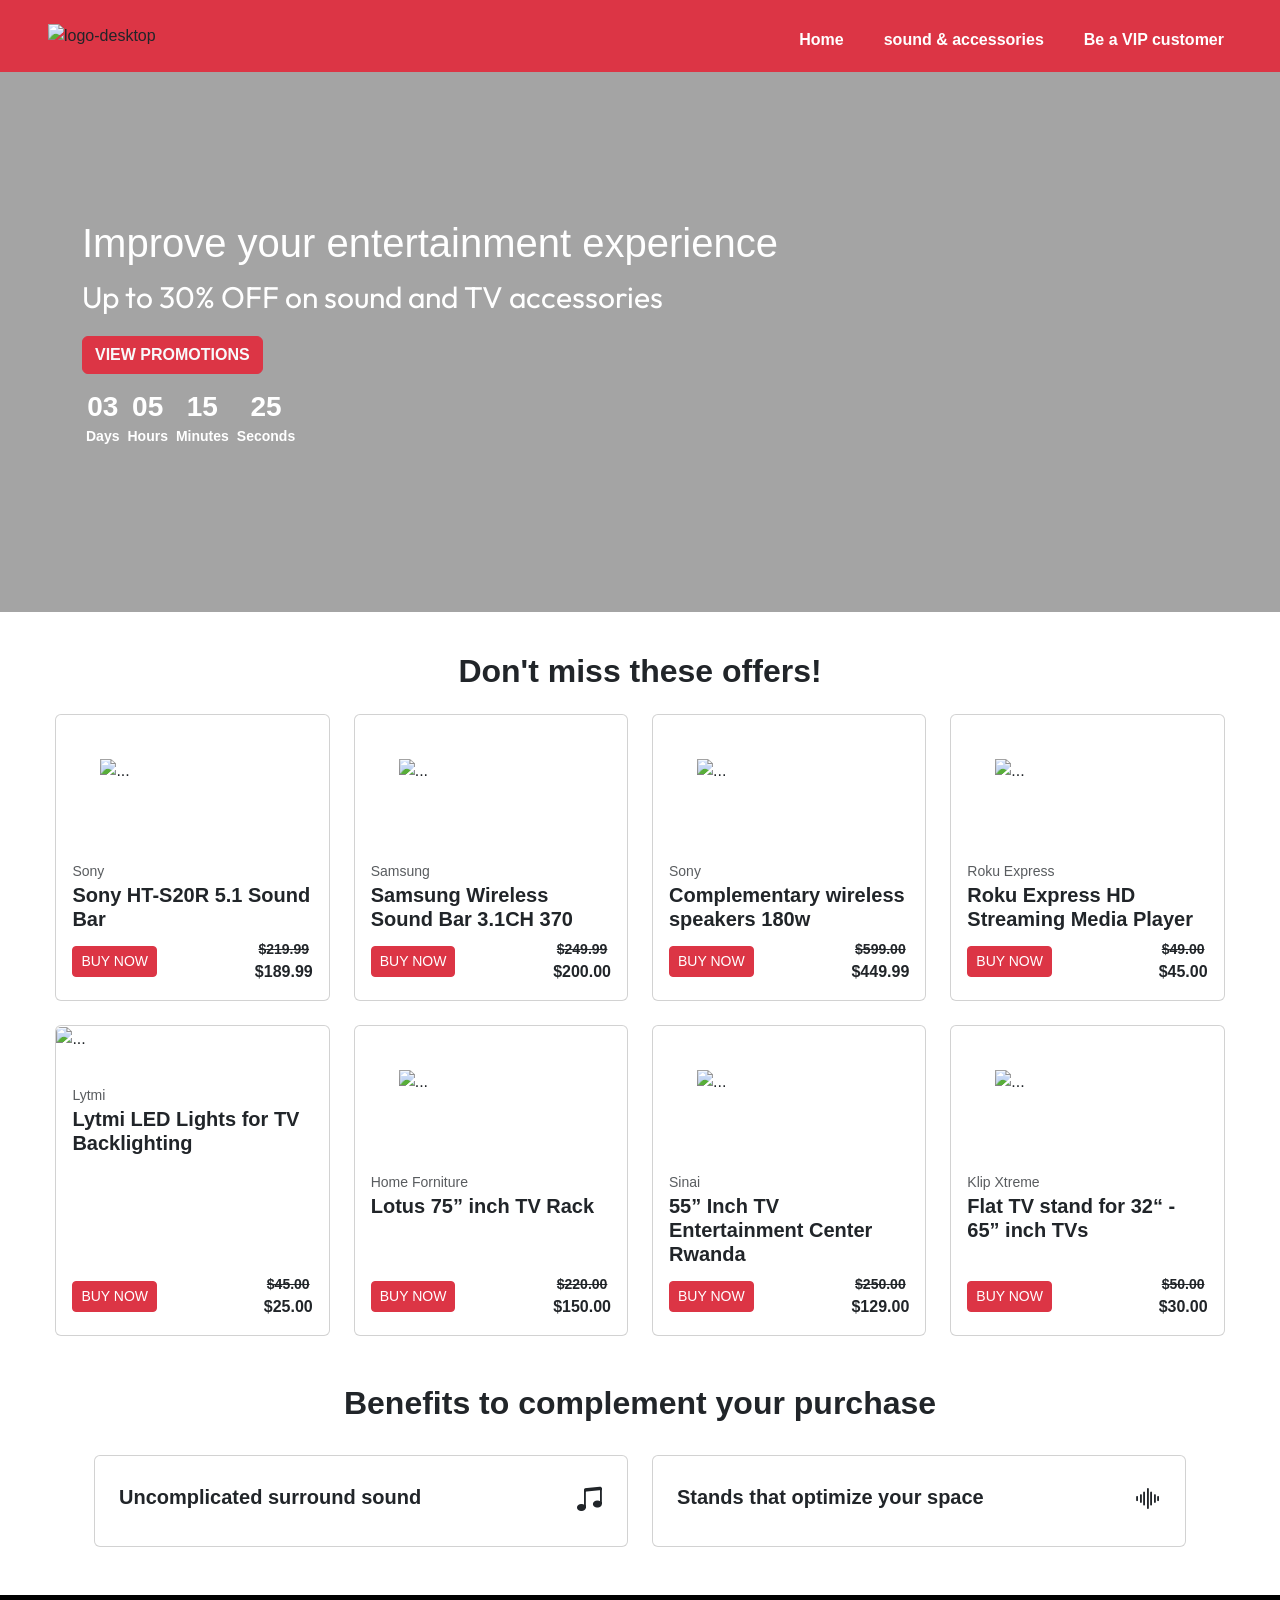
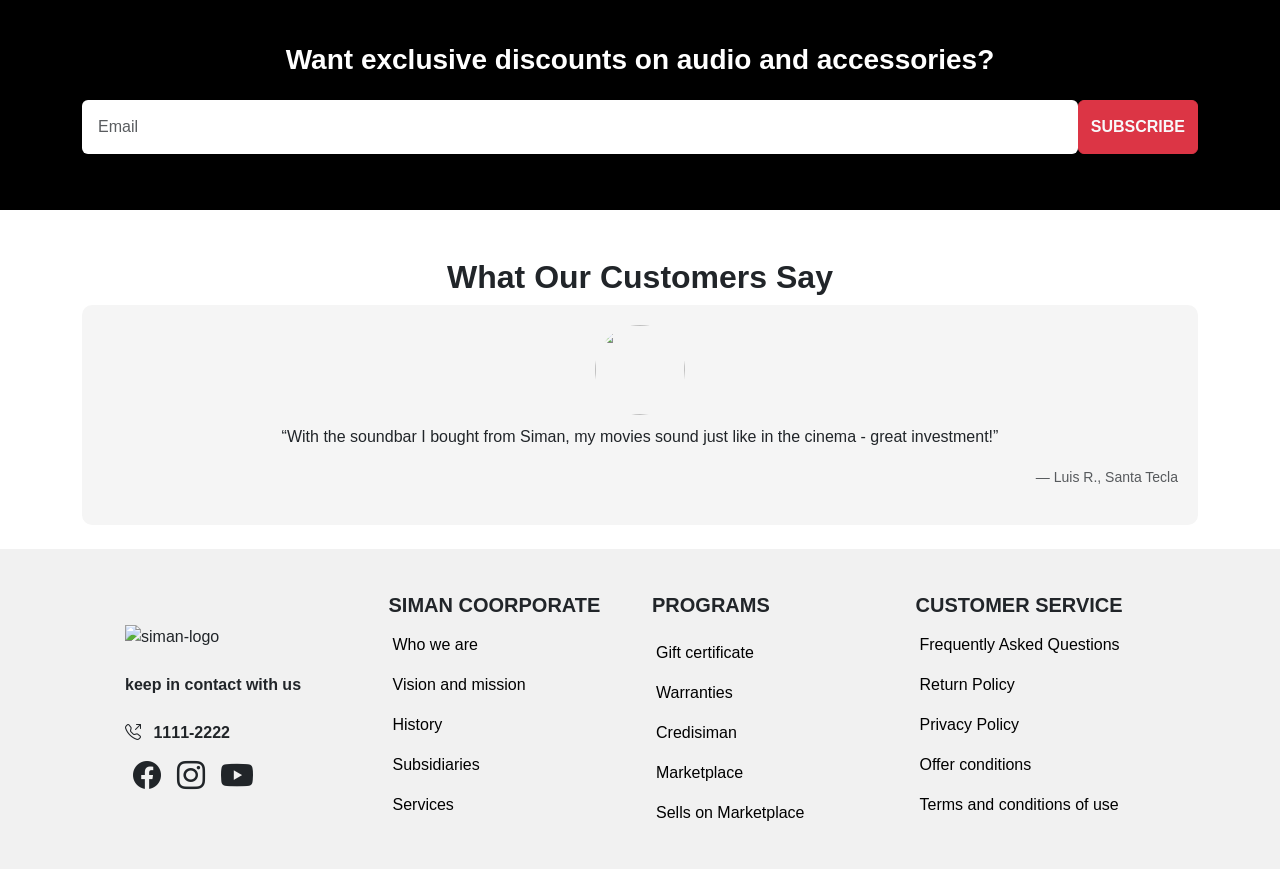
==== commit 16c63b9b: "ajuste de imagenes" ====
--- a/sonido-accesorios.html
+++ b/sonido-accesorios.html
@@ -155,7 +155,7 @@
 
                   <article class="col-lg-3">
                     <div class="card h-100">
-                      <figure class="card__img">
+                      <figure class="">
                         <img src="https://siman.vtexassets.com/arquivos/ids/6448779-1200-auto?v=638700645187700000&width=1200&height=auto&aspect=true" class="card-img-top img-fluid" alt="...">
                       </figure>
                       <div class="card-body  d-flex flex-column justify-content-between">
--- a/styles/main.css
+++ b/styles/main.css
@@ -99,7 +99,8 @@
 }
 
 .card__img{
-    max-width: 350px;
+    width: 100%;
+    padding: 20px;
 }
 
 /* customer */
